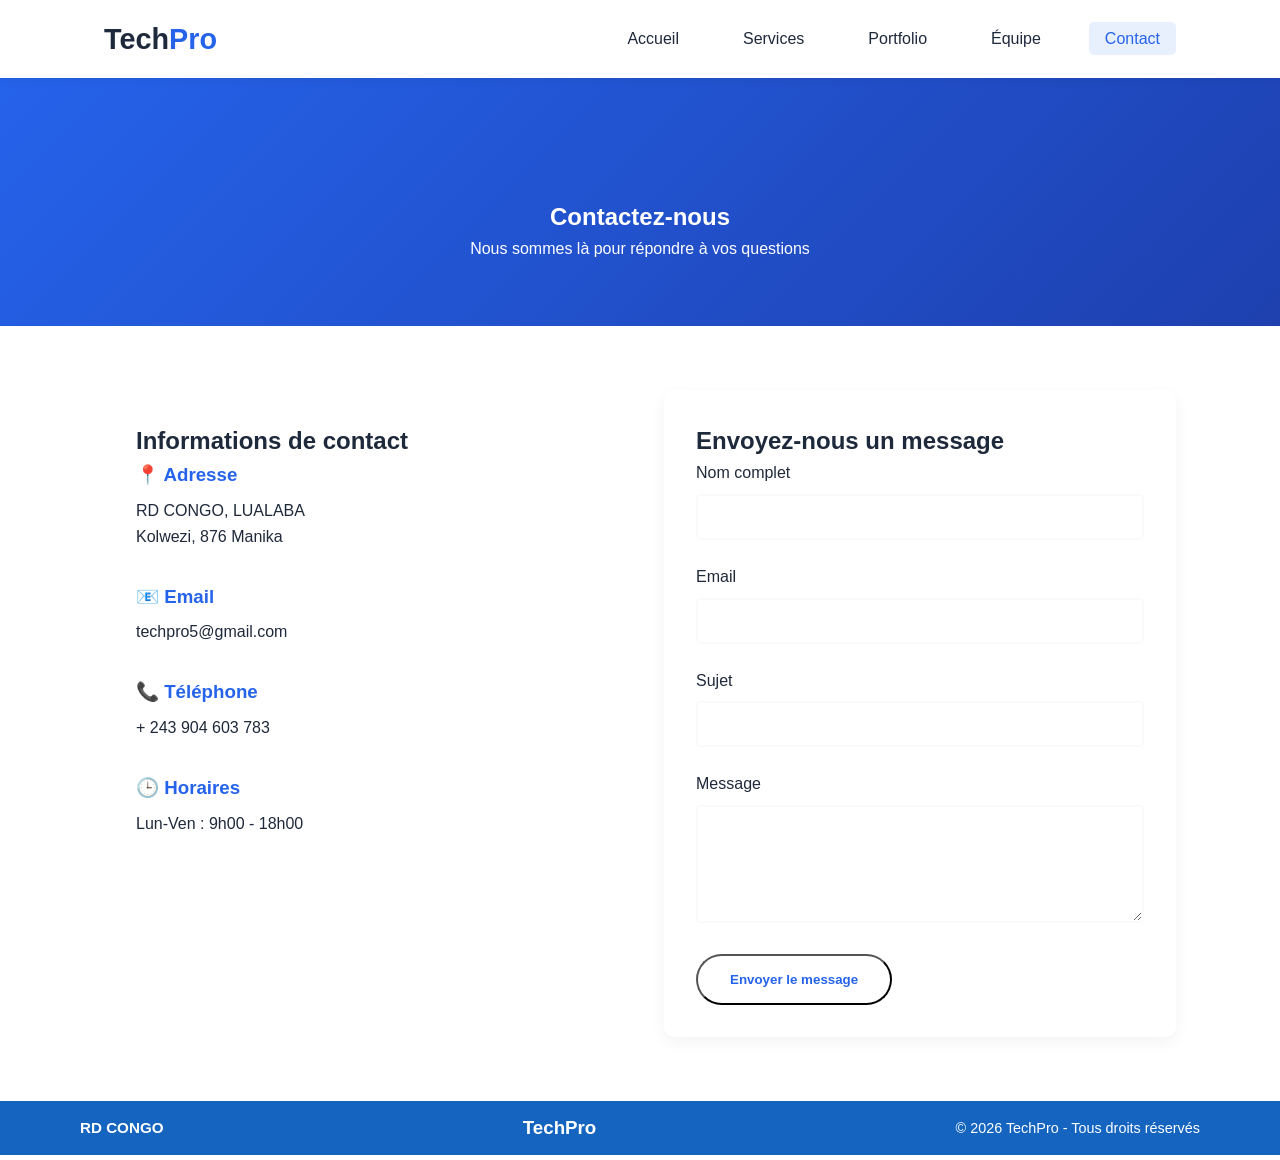
==== contact.html @ 276b99d2 "Add files via upload" ====
<!DOCTYPE html>
<html lang="fr">
<head>
    <meta charset="UTF-8">
    <meta name="viewport" content="width=device-width, initial-scale=1.0">
    <title>Contact - TechPro</title>
    <link rel="stylesheet" href="css/style.css">
</head>
<body>
    <header>
        <nav>
            <div class="logo">
                <h1>Tech<span>Pro</span></h1>
            </div>
            <ul class="nav-links">
                <li><a href="index.html">Accueil</a></li>
                <li><a href="services.html">Services</a></li>
                <li><a href="portfolio.html">Portfolio</a></li>
                <li><a href="equipe.html">Équipe</a></li>
                <li><a href="contact.html" class="active">Contact</a></li>
            </ul>
            <div class="burger">
                <div class="line1"></div>
                <div class="line2"></div>
                <div class="line3"></div>
            </div>
        </nav>
    </header>

    <main>
        <section class="page-header">
            <h1>Contactez-nous</h1>
            <p>Nous sommes là pour répondre à vos questions</p>
        </section>

        <section class="contact-section">
            <div class="contact-info">
                <h2>Informations de contact</h2>
                <div class="info-item">
                    <h3>📍 Adresse</h3>
                    <p>RD CONGO, LUALABA<br>Kolwezi, 876 Manika</p>
                </div>
                <div class="info-item">
                    <h3>📧 Email</h3>
                    <p>techpro5@gmail.com</p>
                </div>
                <div class="info-item">
                    <h3>📞 Téléphone</h3>
                    <p>+ 243 904 603 783</p>
                </div>
                <div class="info-item">
                    <h3>🕒 Horaires</h3>
                    <p>Lun-Ven : 9h00 - 18h00</p>
                </div>
            </div>

            <div class="contact-form">
                <h2>Envoyez-nous un message</h2>
                <form id="contactForm" onsubmit="return validateForm()">
                    <div class="form-group">
                        <label for="name">Nom complet</label>
                        <input type="text" id="name" name="name" required>
                        <span class="error-message" id="nameError"></span>
                    </div>
                    <div class="form-group">
                        <label for="email">Email</label>
                        <input type="email" id="email" name="email" required>
                        <span class="error-message" id="emailError"></span>
                    </div>
                    <div class="form-group">
                        <label for="subject">Sujet</label>
                        <input type="text" id="subject" name="subject" required>
                        <span class="error-message" id="subjectError"></span>
                    </div>
                    <div class="form-group">
                        <label for="message">Message</label>
                        <textarea id="message" name="message" rows="5" required></textarea>
                        <span class="error-message" id="messageError"></span>
                    </div>
                    <button type="submit" class="btn-primary">Envoyer le message</button>
                </form>
            </div>
        </section>
    </main>

    <footer>
       <div class="footer-contenair">
         <div class="footer-country">
            <span>RD CONGO</span>
        </div>

            <div class="footer-logo">
                <h3>TechPro</h3>
            </div>
            <div class="footer-copyright">
                <p>&copy; 2026 TechPro - Tous droits réservés</p>
            </div>
        </div>
    </footer>

    <script src="js/script.js"></script>
</body>
</html>
---- css/style.css ----
/* Reset et styles de base */
* {
    margin: 0;
    padding: 0;
    box-sizing: border-box;
}

:root {
    --primary: #2563eb;
    --secondary: #1e293b;
    --light: #f8fafc;
    --gray: #94a3b8;
    --white: #ffffff;
}

body {
    font-family: 'Segoe UI', Tahoma, Geneva, Verdana, sans-serif;
    line-height: 1.6;
    color: var(--secondary);
    background-color: var(--white);
}

/* Header et Navigation */
header {
    background-color: var(--white);
    box-shadow: 0 2px 10px rgba(0,0,0,0.1);
    position: fixed;
    width: 100%;
    top: 0;
    z-index: 1000;
}

nav {
    display: flex;
    justify-content: space-between;
    align-items: center;
    padding: 1rem 5%;
    max-width: 1200px;
    margin: 0 auto;
}

.logo h1 {
    font-size: 1.8rem;
    color: var(--secondary);
}

.logo span {
    color: var(--primary);
}

.nav-links {
    display: flex;
    list-style: none;
    gap: 2rem;
}

.nav-links a {
    text-decoration: none;
    color: var(--secondary);
    font-weight: 500;
    transition: color 0.3s;
    padding: 0.5rem 1rem;
    border-radius: 5px;
}

.nav-links a:hover,
.nav-links a.active {
    color: var(--primary);
    background-color: rgba(37, 99, 235, 0.1);
}

/* Burger Menu */
.burger {
    display: none;
    flex-direction: column;
    cursor: pointer;
}

.burger div {
    width: 25px;
    height: 3px;
    background-color: var(--secondary);
    margin: 3px 0;
    transition: 0.3s;
}

/* Hero Section */
.hero {
    background: linear-gradient(135deg, var(--primary), #1e40af);
    color: var(--white);
    padding: 8rem 5% 5rem;
    text-align: center;
    margin-top: 70px;
}

.hero-content {
    max-width: 800px;
    margin: 0 auto;
}

.hero h1 {
    font-size: 3rem;
    margin-bottom: 1rem;
}

.hero p {
    font-size: 1.2rem;
    margin-bottom: 2rem;
    opacity: 0.9;
}

/* Boutons */
.btn-primary {
    display: inline-block;
    padding: 1rem 2rem;
    background-color: var(--white);
    color: var(--primary);
    text-decoration: none;
    border-radius: 50px;
    font-weight: 600;
    transition: transform 0.3s, box-shadow 0.3s;
}

.btn-primary:hover {
    transform: translateY(-2px);
    box-shadow: 0 10px 20px rgba(0,0,0,0.2);
}

/* Carousel */
.carousel-section {
    padding: 4rem 5%;
    background-color: var(--light);
}

.carousel-section h2 {
    text-align: center;
    margin-bottom: 2rem;
    color: var(--secondary);
}

.carousel-container {
    position: relative;
    max-width: 1000px;
    margin: 0 auto;
    overflow: hidden;
    border-radius: 15px;
    box-shadow: 0 10px 30px rgba(0,0,0,0.1);
}

.carousel-slide {
    display: flex;
    transition: transform 0.5s ease-in-out;
}

.carousel-item {
    min-width: 100%;
    position: relative;
}

.carousel-item img {
    width: 100%;
    height: 400px;
    object-fit: cover;
}

.carousel-caption {
    position: absolute;
    bottom: 0;
    left: 0;
    right: 0;
    padding: 2rem;
    background: linear-gradient(transparent, rgba(0,0,0,0.7));
    color: var(--white);
}

.carousel-caption h3 {
    font-size: 1.5rem;
    margin-bottom: 0.5rem;
}

.carousel-btn {
    position: absolute;
    top: 50%;
    transform: translateY(-50%);
    background: rgba(255,255,255,0.8);
    border: none;
    padding: 1rem;
    cursor: pointer;
    font-size: 1.5rem;
    border-radius: 50%;
    transition: background 0.3s;
    width: 50px;
    height: 50px;
    display: flex;
    align-items: center;
    justify-content: center;
}

.carousel-btn:hover {
    background: var(--white);
}

.carousel-btn.prev {
    left: 20px;
}

.carousel-btn.next {
    right: 20px;
}

.carousel-dots {
    position: absolute;
    bottom: 20px;
    left: 50%;
    transform: translateX(-50%);
    display: flex;
    gap: 0.5rem;
}

.dot {
    width: 12px;
    height: 12px;
    border-radius: 50%;
    background: rgba(255,255,255,0.5);
    cursor: pointer;
    transition: background 0.3s;
}

.dot.active {
    background: var(--white);
}

/* Features */
.features {
    padding: 4rem 5%;
}

.features h2 {
    text-align: center;
    margin-bottom: 3rem;
    color: var(--secondary);
}

.features-grid {
    display: grid;
    grid-template-columns: repeat(auto-fit, minmax(250px, 1fr));
    gap: 2rem;
    max-width: 1200px;
    margin: 0 auto;
}

.feature-card {
    text-align: center;
    padding: 2rem;
    background: var(--white);
    border-radius: 10px;
    box-shadow: 0 5px 15px rgba(0,0,0,0.05);
    transition: transform 0.3s;
}

.feature-card:hover {
    transform: translateY(-5px);
}

.feature-icon {
    font-size: 3rem;
    margin-bottom: 1rem;
}

/* Services Page */
.page-header {
    background: linear-gradient(135deg, var(--primary), #1e40af);
    color: var(--white);
    padding: 8rem 5% 4rem;
    text-align: center;
    margin-top: 70px;
}

.services-grid {
    display: grid;
    grid-template-columns: repeat(auto-fit, minmax(300px, 1fr));
    gap: 2rem;
    padding: 4rem 5%;
    max-width: 1200px;
    margin: 0 auto;
}

.service-card {
    background: var(--white);
    border-radius: 10px;
    overflow: hidden;
    box-shadow: 0 5px 15px rgba(0,0,0,0.05);
    transition: transform 0.3s;
}

.service-card:hover {
    transform: translateY(-5px);
}

.service-card img {
    width: 100%;
    height: 200px;
    object-fit: cover;
}

.service-card h3 {
    padding: 1rem;
    color: var(--secondary);
}

.service-card p {
    padding: 0 1rem;
    color: var(--gray);
}

.service-features {
    list-style: none;
    padding: 1rem;
}

.service-features li {
    padding: 0.5rem 0;
    border-bottom: 1px solid var(--light);
}

/* Portfolio */
.portfolio-grid {
    display: grid;
    grid-template-columns: repeat(auto-fit, minmax(300px, 1fr));
    gap: 2rem;
    padding: 4rem 5%;
    max-width: 1200px;
    margin: 0 auto;
}

.portfolio-item {
    position: relative;
    overflow: hidden;
    border-radius: 10px;
    cursor: pointer;
}

.portfolio-image {
    position: relative;
    overflow: hidden;
}

.portfolio-image img {
    width: 100%;
    height: 250px;
    object-fit: cover;
    transition: transform 0.3s;
}

.portfolio-overlay {
    position: absolute;
    bottom: -100%;
    left: 0;
    right: 0;
    padding: 2rem;
    background: rgba(37, 99, 235, 0.9);
    color: var(--white);
    transition: bottom 0.3s;
}

.portfolio-item:hover .portfolio-overlay {
    bottom: 0;
}

.portfolio-item:hover img {
    transform: scale(1.1);
}

/* Team */
.team-grid {
    display: grid;
    grid-template-columns: repeat(auto-fit, minmax(280px, 1fr));
    gap: 2rem;
    padding: 4rem 5%;
    max-width: 1200px;
    margin: 0 auto;
}

.team-member {
    text-align: center;
    padding: 2rem;
    background: var(--white);
    border-radius: 10px;
    box-shadow: 0 5px 15px rgba(0,0,0,0.05);
}

.team-member img {
    width: 150px;
    height: 150px;
    border-radius: 50%;
    object-fit: cover;
    margin-bottom: 1rem;
}

.team-member .role {
    color: var(--primary);
    font-weight: 600;
    margin-bottom: 0.5rem;
}

.social-links {
    margin-top: 1rem;
}

.social-links a {
    color: var(--primary);
    text-decoration: none;
    margin: 0 0.5rem;
}

/* Values */
.values-section {
    padding: 4rem 5%;
    background-color: var(--light);
}

.values-section h2 {
    text-align: center;
    margin-bottom: 3rem;
}

.values-grid {
    display: grid;
    grid-template-columns: repeat(auto-fit, minmax(250px, 1fr));
    gap: 2rem;
    max-width: 1200px;
    margin: 0 auto;
}

.value-item {
    text-align: center;
    padding: 2rem;
    background: var(--white);
    border-radius: 10px;
}

/* Contact */
.contact-section {
    display: grid;
    grid-template-columns: 1fr 1fr;
    gap: 3rem;
    padding: 4rem 5%;
    max-width: 1200px;
    margin: 0 auto;
}

.contact-info {
    padding: 2rem;
}

.info-item {
    margin-bottom: 2rem;
}

.info-item h3 {
    color: var(--primary);
    margin-bottom: 0.5rem;
}

.contact-form {
    padding: 2rem;
    background: var(--white);
    border-radius: 10px;
    box-shadow: 0 5px 15px rgba(0,0,0,0.05);
}

.form-group {
    margin-bottom: 1.5rem;
}

.form-group label {
    display: block;
    margin-bottom: 0.5rem;
    font-weight: 500;
}

.form-group input,
.form-group textarea {
    width: 100%;
    padding: 0.75rem;
    border: 2px solid var(--light);
    border-radius: 5px;
    font-size: 1rem;
    transition: border-color 0.3s;
}

.form-group input:focus,
.form-group textarea:focus {
    outline: none;
    border-color: var(--primary);
}

.error-message {
    color: #dc2626;
    font-size: 0.875rem;
    display: none;
}

/* --- Style du footer --- */

footer {

    background-color: #1565C0;
    color: #ffffff;
    padding: 12px 0;
    width: 100%;

}

.footer-contenair {

   width: 100%;
   max-width: 1200px;
   margin: 0 auto;
   padding: 0 40px;
   display: flex !important;
   flex-direction: row;
   justify-content: space-between;
   align-items: center;
   box-sizing: border-box;


}

.footer-country {

    font-weight: bold;
    font-size: 0.95rem;
}



.footer-copyright p {

    margin: 0;
    font-size: 0.9rem;


}

/* ============================================
   EFFET PARALLAXE - À AJOUTER À LA FIN DE style.css
   ============================================ */

/* SECTION HERO AVEC PARALLAXE */
.hero {
    background: linear-gradient(135deg, var(--primary), #1e40af);
    color: var(--white);
    padding: 8rem 5% 5rem;
    text-align: center;
    margin-top: 70px;
    position: relative;
    overflow: hidden;
    min-height: 70vh;
    display: flex;
    align-items: center;
    justify-content: center;
}

/* Image de fond avec effet parallaxe */
.hero::before {
    content: '';
    position: absolute;
    top: 0;
    left: 0;
    right: 0;
    bottom: 0;
    background-image: url('../image/image17.jpg');
    background-size: cover;
    background-position: center;
    background-attachment: fixed;
    opacity: 0.15;
    z-index: 0;
}

.hero-content {
    position: relative;
    z-index: 1;
}

/* SECTIONS PARALLAXE */
.parallax-section {
    position: relative;
    background-attachment: fixed;
    background-size: cover;
    background-position: center;
    padding: 6rem 5%;
    color: var(--white);
    text-align: center;
    overflow: hidden;
}

.parallax-1 {
    background-image: linear-gradient(rgba(37, 99, 235, 0.85), rgba(30, 64, 175, 0.85)), 
                      url('../images/parallax1.jpg');
    background-attachment: fixed;
    background-size: cover;
    background-position: center;
}

.parallax-2 {
    background-image: linear-gradient(rgba(30, 41, 59, 0.85), rgba(15, 23, 42, 0.85)), 
                      url('../images/parallax2.jpg');
    background-attachment: fixed;
    background-size: cover;
    background-position: center;
}

.parallax-3 {
    background-image: linear-gradient(rgba(37, 99, 235, 0.85), rgba(30, 64, 175, 0.85)), 
                      url('../images/parallax3.jpg');
    background-attachment: fixed;
    background-size: cover;
    background-position: center;
}

.parallax-content {
    max-width: 800px;
    margin: 0 auto;
    position: relative;
    z-index: 1;
}

.parallax-content h2 {
    font-size: 2.5rem;
    margin-bottom: 1rem;
}

.parallax-content p {
    font-size: 1.2rem;
    opacity: 0.9;
}

/* RÉVÉLATION AU SCROLL */
.scroll-reveal {
    opacity: 0;
    transform: translateY(30px);
    transition: opacity 0.6s ease, transform 0.6s ease;
}

.scroll-reveal.visible {
    opacity: 1;
    transform: translateY(0);
}

/* MOBILE - Désactiver le parallaxe sur petits écrans */
@media (max-width: 768px) {
    .hero::before {
        background-attachment: scroll;
    }
    
    .parallax-section {
        background-attachment: scroll;
    }
    
    .parallax-content h2 {
        font-size: 1.8rem;
    }
}

.scroll-indicator {

    position: absolute;
    bottom: 20px;
    left: 50%;
    transform: translate(-50%);
    font-size: 2rem;
    color: white;
    animation: bounce 2s infinite;
}

@keyframes bounce {

    0%, 20%, 50%, 100% { transform: translate(-50%, 0);}
    40% { transform: translate(-50%, -10px);}
    60% { transform: translate(-50%, -5px);}
}
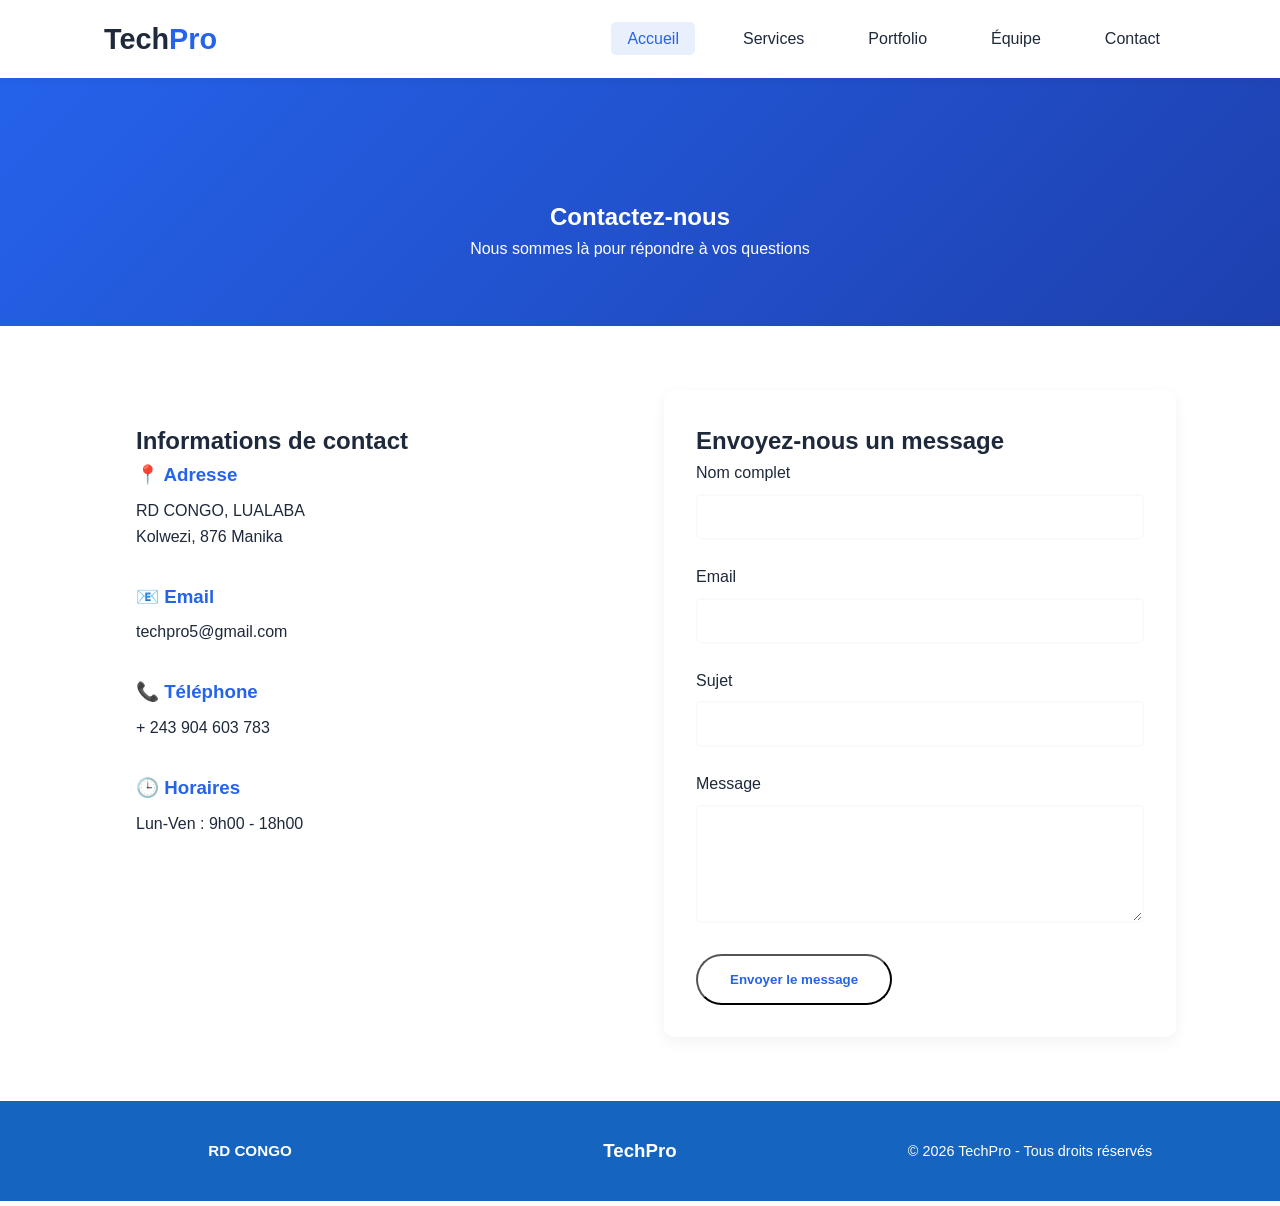
==== commit 0b0d383c: "Update contact.html" ====
--- a/contact.html
+++ b/contact.html
@@ -7,25 +7,29 @@
     <link rel="stylesheet" href="css/style.css">
 </head>
 <body>
-    <header>
-        <nav>
-            <div class="logo">
-                <h1>Tech<span>Pro</span></h1>
-            </div>
-            <ul class="nav-links">
-                <li><a href="index.html">Accueil</a></li>
-                <li><a href="services.html">Services</a></li>
-                <li><a href="portfolio.html">Portfolio</a></li>
-                <li><a href="equipe.html">Équipe</a></li>
-                <li><a href="contact.html" class="active">Contact</a></li>
-            </ul>
-            <div class="burger">
-                <div class="line1"></div>
-                <div class="line2"></div>
-                <div class="line3"></div>
-            </div>
-        </nav>
-    </header>
+   <header>
+    <nav>
+      <div class="logo">
+        <h1>Tech<span>Pro</span></h1>
+      </div>
+
+      <input type="checkbox" id="burger-toggler">
+
+      <label for="burger-toggler" class="burger">
+        <div class="line1"></div>
+        <div class="line2"></div>
+        <div class="line3"></div>
+      </label>
+
+      <ul class="nav-links">
+        <li><a href="index.html" class="active">Accueil</a></li>
+        <li><a href="services.html">Services</a></li>
+        <li><a href="portfolio.html">Portfolio</a></li>
+        <li><a href="equipe.html">Équipe</a></li>
+        <li><a href="contact.html">Contact</a></li>
+      </ul>
+    </nav>
+  </header>
 
     <main>
         <section class="page-header">
@@ -100,4 +104,4 @@
 
     <script src="js/script.js"></script>
 </body>
-</html>+</html>
--- a/css/style.css
+++ b/css/style.css
@@ -679,4 +679,116 @@
     0%, 20%, 50%, 100% { transform: translate(-50%, 0);}
     40% { transform: translate(-50%, -10px);}
     60% { transform: translate(-50%, -5px);}
-}+}
+
+
+
+
+/* Cache la case à cocher sur PC et Mobile */
+#burger-toggler {
+  display: none;
+}
+
+/* ==========================================================================
+   VERSION MOBILE (Écrans de moins de 768px)
+   ========================================================================== */
+@media (max-width: 768px) {
+  
+  nav {
+    position: relative;
+    display: flex;
+    justify-content: space-between;
+    align-items: center;
+    width: 100%;
+    padding: 10px 20px !important;
+    z-index: 1000;
+  }
+
+  /* Rend le bouton burger visible et cliquable */
+  .burger {
+    display: block !important;
+    cursor: pointer;
+  }
+
+  /* Style de tes trois lignes du burger */
+  .burger div {
+    width: 25px;
+    height: 3px;
+    background-color: #333; /* Change la couleur si ton fond est sombre */
+    margin: 5px;
+    transition: all 0.3s ease;
+  }
+
+  /* Transformation de ta liste de liens en menu déroulant plein écran */
+  .nav-links {
+    position: absolute;
+    top: 100%;
+    left: 0;
+    width: 100%;
+    height: calc(100vh - 60px); /* Prend tout l'écran sous le menu */
+    background-color: #1a1e29; /* Fond sombre comme FastBite */
+    display: flex !important;
+    flex-direction: column !important;
+    align-items: center;
+    justify-content: center;
+    gap: 30px;
+    list-style: none;
+    padding: 0;
+    margin: 0;
+    
+    /* Effet masqué par défaut */
+    opacity: 0;
+    visibility: hidden;
+    transform: translateY(-20px);
+    transition: all 0.4s ease;
+  }
+
+  .nav-links li a {
+    color: #ffffff !important; /* Liens écrits en blanc */
+    font-size: 1.4rem;
+    text-decoration: none;
+  }
+
+  /* ACTION : Quand on clique sur le burger, on affiche la liste .nav-links */
+  #burger-toggler:checked ~ .nav-links {
+    opacity: 1;
+    visibility: visible;
+    transform: translateY(0);
+  }
+
+  /* ANIMATION : Transforme les 3 lignes en "X" quand le menu est ouvert */
+  #burger-toggler:checked + .burger .line1 {
+    transform: rotate(-45deg) translate(-5px, 6px);
+  }
+  #burger-toggler:checked + .burger .line2 {
+    opacity: 0;
+  }
+  #burger-toggler:checked + .burger .line3 {
+    transform: rotate(45deg) translate(-5px, -6px);
+  }
+}
+
+
+
+/* Remplacement de la section footer dans ta media query existante */
+  footer, .footer {
+    display: flex !important;
+    flex-direction: column !important; /* Force l'empilement vertical obligatoire */
+    align-items: center !important;
+    justify-content: center !important;
+    text-align: center !important;
+    height: auto !important; /* Supprime toute restriction de hauteur */
+    min-height: 100px !important;
+    padding: 20px 15px !important;
+    gap: 10px !important; /* Ajoute un espace automatique de 10px entre chaque ligne */
+  }
+
+  /* Annulation complète des comportements de blocs internes */
+  footer p, footer div, footer span, .footer div, .footer p {
+    display: block !important;
+    width: 100% !important;
+    max-width: 100% !important;
+    position: static !important; /* Désactive les positions absolues ou relatives gênantes */
+    margin: 5px 0 !important;
+    float: none !important; /* Élimine d'anciens comportements de flottement */
+  }
